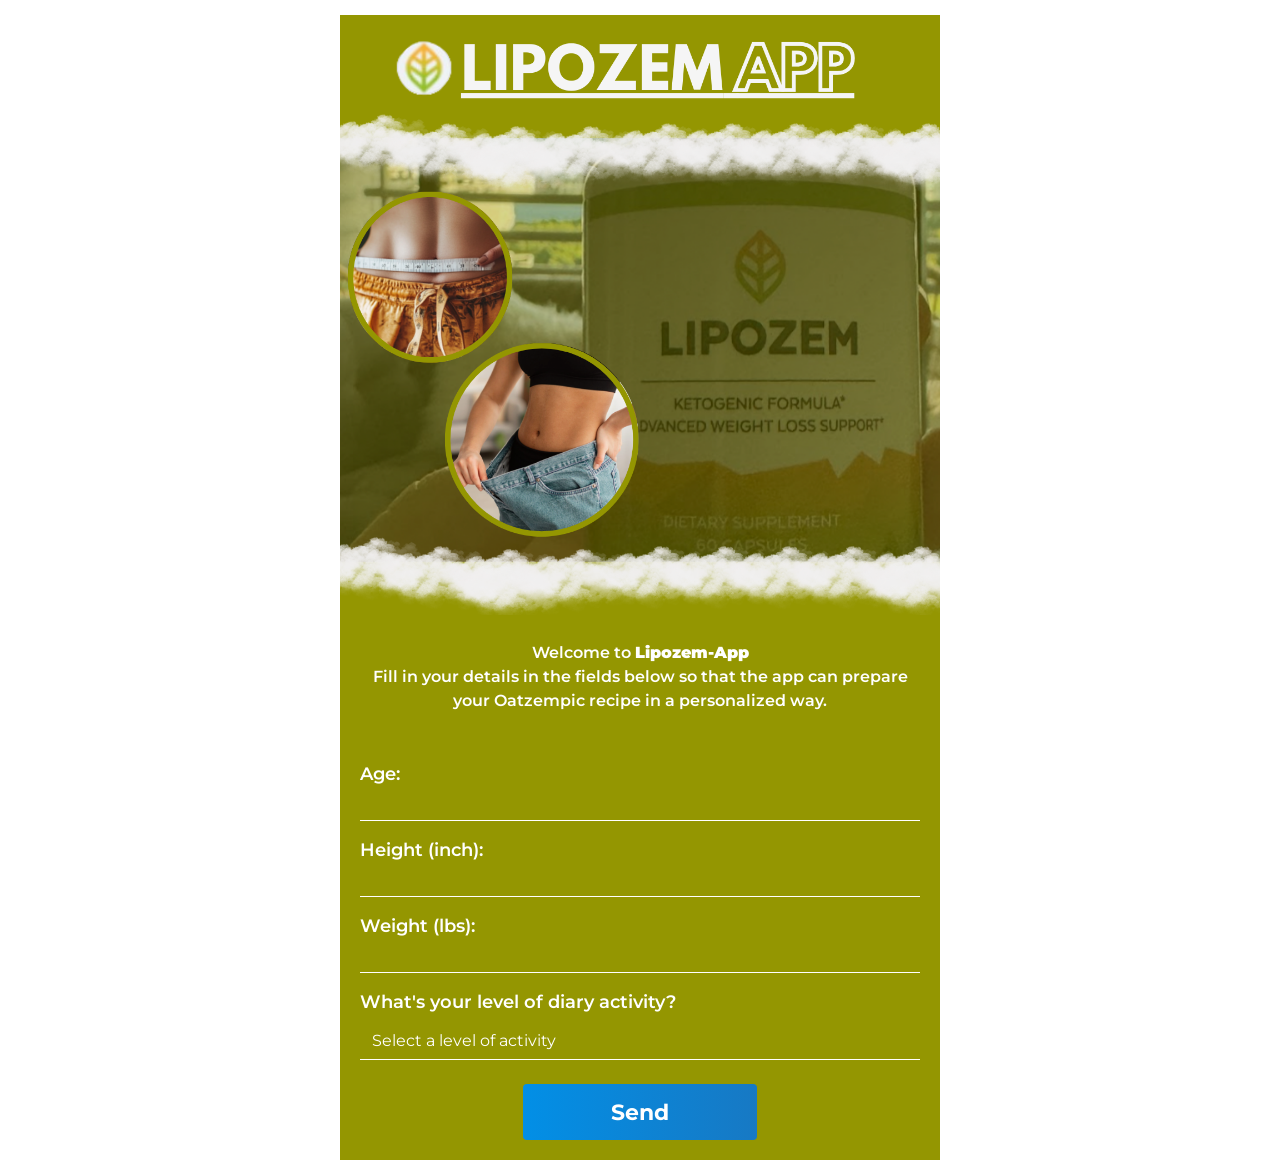
==== index.html @ 570cdabb "nvsa" ====
<!DOCTYPE html>
<html lang="en">
<head>
    <style>
        @import url('https://fonts.googleapis.com/css2?family=Montserrat:ital,wght@0,100..900;1,100..900&family=Open+Sans:ital,wght@0,300..800;1,300..800&display=swap');
        </style>
    <meta charset="UTF-8">
    <meta name="viewport" content="width=device-width, initial-scale=1.0">
    <title>Ovo-App</title>
    <link rel="stylesheet" type="text/css" href="css/home.css">

    <link href="https://cdn.jsdelivr.net/npm/bootstrap@5.3.0-alpha1/dist/css/bootstrap.min.css" rel="stylesheet">
    <style>
        @import url('https://fonts.googleapis.com/css2?family=Montserrat:ital,wght@0,100..900;1,100..900&family=Open+Sans:ital,wght@0,300..800;1,300..800&family=Poppins:ital,wght@0,100;0,200;0,300;0,400;0,500;0,600;0,700;0,800;0,900;1,100;1,200;1,300;1,400;1,500;1,600;1,700;1,800;1,900&family=Rampart+One&display=swap');
        </style>
    <style>
        *
        {
            font-family: 'Montserrat' !important;
            color: #46433c !important;
        }
        
        body {
            background-color: #fff;
            color: #fff;
            display: flex;
            justify-content: center;
            align-items: center;
            margin: 0;
        }
        .container {
            max-width: 600px;
            margin: 15px;
            text-align: center;
            background:#949601;
        }
        .title {
            font-size: 2em;
            font-weight: bold;
            color: #ffffff;
            margin: 10px 0;
        }
        .form-label {
            color: #ffffff !important;
        }
        .btn-submit {
            background-color: #32cd32;
            border: none;
        }
        .btn-submit:hover {
            background-color: #28a745;
        }

        .form-check
        {
            text-align: center;
        }

        label
        {
            color:#000000 !important;
            font-weight: 600;
        }

        input, select
        {
            background:#949601 !important;
            border-bottom: solid 1px #ffffff !important;
            border-right: none !important;
            border-left: none !important;
            border-top: none !important;
            width: 100% !important;
            border-radius: 0 !important;
            color: #ffffff !important;
        }

        input:focus, select:focus
        {
            box-shadow: none !important;
        }

        label
        {
            text-align: start !important;
        }
        @media(max-width:768px)
        {
            .container
            {
                margin:0 !important;
            }

            .enter-btn
            {
                padding: .5rem 3.5rem !important;
                font-size: 1.2rem !important;
            }

            form
            {
                padding: 10px 15px 20px !important;
            }
        }
    </style>
</head>
<body>
    <div class="container" style="min-height: 100vh; padding:0 !important">
       
        <img src="lipozem app (1).png"  alt="App Logo" class="mb-3" style="width: 100%; height: 100%; object-fit: cover;">

        <form style="padding: 10px 20px 20px;">
            <p style="font-weight: 600; color:#ffffff !important;">Welcome to <strong style="color: #ffffff !important">Lipozem-App</strong><br>
                Fill in your details in the fields below so that the app can prepare your Oatzempic recipe in a personalized way.
            </p>

            <div class="mt-5 mb-3 d-flex w-100 flex-column align-items-start">
                <label for="age" class="form-label">Age:</label>
                <input type="number" class="form-control" id="age" required>
            </div>
            
            <div class="mb-3 d-flex w-100 flex-column align-items-start">
                <label for="weight" class="form-label">Height (inch):</label>
                <input type="number" class="form-control" id="weight" required>
            </div>

            <div class="mb-3 d-flex w-100 flex-column align-items-start">
                <label for="weight" class="form-label">Weight (lbs):</label>
                <input type="number" class="form-control" id="weight" required>
            </div>
            
            <div class="mb-4 d-flex w-100 flex-column align-items-start">
                <label for="activity" class="form-label">What's your level of diary activity?</label>
                <select class="form-select" id="activity" required>
                    <option value="" selected disabled>Select a level of activity</option>
                    <option value="Average">Average</option>
                    <option value="Light">Low</option>
                    <option value="None">Sedentary</option>
                </select>
            </div>
            
            <a href="app.html"><button class="enter-btn" style="background: linear-gradient(to right, #028fe6, #1779c4); padding:.7rem 5.5rem; outline: none !important; border:none; border-radius:4px; font-size:1.4rem; color:#fff !important; font-weight: bold;" type="button" class="btn btn-submit mb-1">Send</button></a>
        </form>
    </div>
    <script>
        document.addEventListener('DOMContentLoaded', () => {
       //     // Verifica se há dados no localStorage e redireciona para app.html
       //     const userData = localStorage.getItem('userData');
       //     if (userData) {
       //         window.location.href = 'app.html';
       //     }
    
            // Função para salvar os dados do formulário no localStorage
            const saveData = () => {
                const age = document.getElementById('age').value;
                const height = document.getElementById('weight').value;
                const weight = document.getElementById('weight').value;
                const activity = document.getElementById('activity').value;
    
                if (age && height && weight && activity) {
                    const data = { age, height, weight, activity };
                    localStorage.setItem('userData', JSON.stringify(data));
                    window.location.href = 'app.html';
                } else {
                    alert('Por favor, preencha todos os campos.');
                }
            };
    
            // Adiciona o evento ao botão de envio
            const submitButton = document.querySelector('.enter-btn');
            submitButton.addEventListener('click', saveData);
        });
    </script>
    <script src="https://cdn.jsdelivr.net/npm/bootstrap@5.3.0-alpha1/dist/js/bootstrap.bundle.min.js"></script>
    <script>
    
    </script>
</body>
</html>
---- css/home.css ----
@import url('https://fonts.googleapis.com/css2?family=Yanone+Kaffeesatz:wght@500&display=swap');

* {
	margin: 0;
	padding: 0;
  font-family: 'Poppins', sans-serif;}

  @font-face {
    font-family: 'action';
    src: url('./fonts/KOMIKAX_.ttf') format('truetype');
    font-weight: 500; /* Peso para Light */
    font-style: normal;
}
.title-span
{
  font-family: 'action', sans-serif !important;
  color:rgb(0, 0, 0) !important;

font-size:2.4rem !important;}
        @import url('https://fonts.googleapis.com/css2?family=Poppins:wght@500&display=swap');

        input
        {
            width:90% !important;
            outline: none;
            height: 1.6rem !important;
            font-size: 1rem !important;
            border: none;
            border-radius:4px;
        }   

        label
        {
            text-align: start !important;
            color:#fff !important;
            font-size: 1.1rem !important;
        }

main#container {
	max-width: 425px;
	min-height: 100vh;
	height: auto;
	margin: 0 auto;
	text-align: center;
  background:#fff3db;
  padding-bottom: 50px;
}

header  {
	width: 100%;
	height: auto;
  background:#fff3db;
  padding: 2rem 0 !important;
}



header img {
	width: 80%;
  margin: 20px 0;
}

.carousel-container {
  display: flex;
  justify-content: center;
  align-items: center;
  height: auto;
}

.carousel img {
  width: 100%;
}

#cards_pdf {
  width: 100%;
  height: auto;
  display: flex;
  flex-wrap: wrap;
  justify-content: space-around;
}

.card {
  width: 40%;
  margin: 3% 0;
  padding: 3% 0;
  border: 2px solid rgb(255, 255, 255);
  border-radius: 10px;
  box-shadow: 5px 5px 5px 5px rgba(0, 0, 0, 0.3);
}

.form-field
{
  margin-bottom:1.5rem !important;
  width:100% !important;
  display: flex;
  flex-direction: column;
  align-items: center !important;
  text-align:start !important;
}

label
{
  width: 90% !important;
}

.card:hover {
  background-color: rgba(255, 255, 255, 0.2);
  transform: scale(1.005);
  transition: .2s linear;
  cursor: pointer;
}

.texto_card {
  color: black;
}

a
{
  text-decoration: none !important;
}

.imagem_card {
  width: 50%;
}

.card_pepino_produto {
  width: 85%;
  height: auto;
  margin: 50px auto 0;
  background-color: rgba(0, 0, 0, 0.5);
  border-radius: 10px;
  padding: 20px 0;
  border: 3px solid #ffffff;
  box-shadow: 10px 10px 10px 10px rgba(0, 0, 0, 0.5);
}
.texto_card
{
  color: #46433c !important;
}
.btn_card {
  width: 80%;
  color: #46433c !important;
  border: 0;
  outline: none;
  background-color: rgb(249, 104, 0);
  color: #46433c !important;
  text-transform: uppercase;
  font-weight: 700;
  letter-spacing: 1px;
  font-size: 16px;
  margin: 25px 0 0;
  padding: 15px 0;
  border-radius: 12px;
  border: 2px solid white;
  animation:0.7s ease-in-out infinite alternate pulsar
}

@keyframes pulsar{from{transform:scale(1)}to{transform:scale(1.05)}}

.btn_card:hover {
  background-color: rgb(255, 52, 52);
  cursor: pointer;
  transform: scale(1.01);
  transition: .1s linear;
}
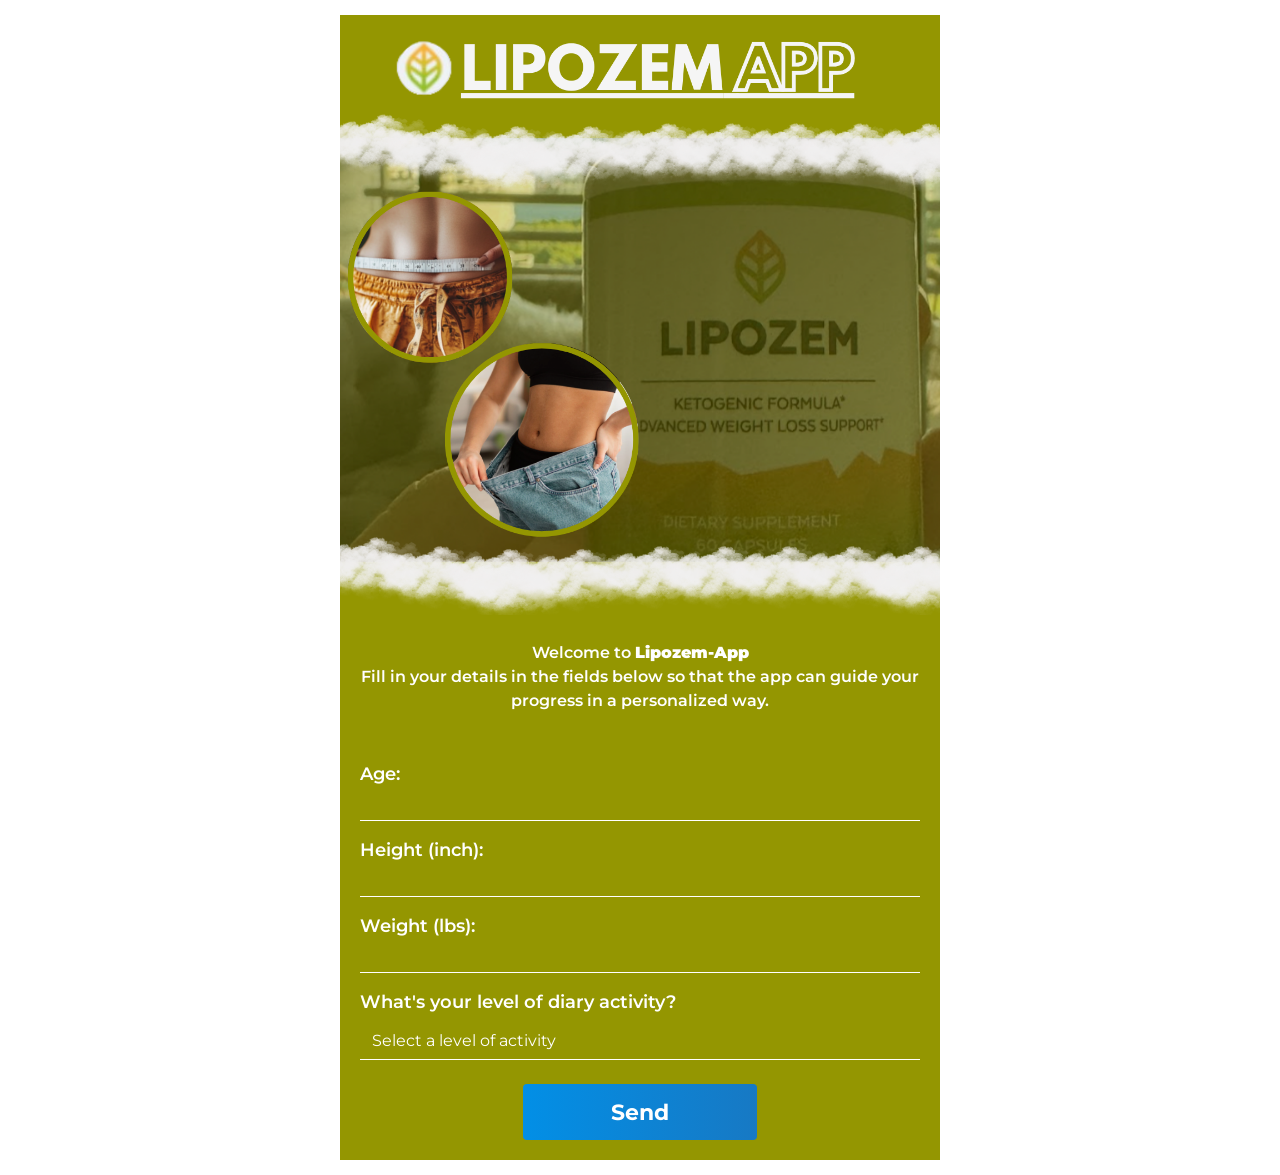
==== commit 5793cce4: "nvwq" ====
--- a/index.html
+++ b/index.html
@@ -110,7 +110,14 @@
 
         <form style="padding: 10px 20px 20px;">
             <p style="font-weight: 600; color:#ffffff !important;">Welcome to <strong style="color: #ffffff !important">Lipozem-App</strong><br>
-                Fill in your details in the fields below so that the app can prepare your Oatzempic recipe in a personalized way.
+                Fill in your details in the fields below so that the app can guide your progress in a personalized way.
+
+
+
+
+
+
+
             </p>
 
             <div class="mt-5 mb-3 d-flex w-100 flex-column align-items-start">
